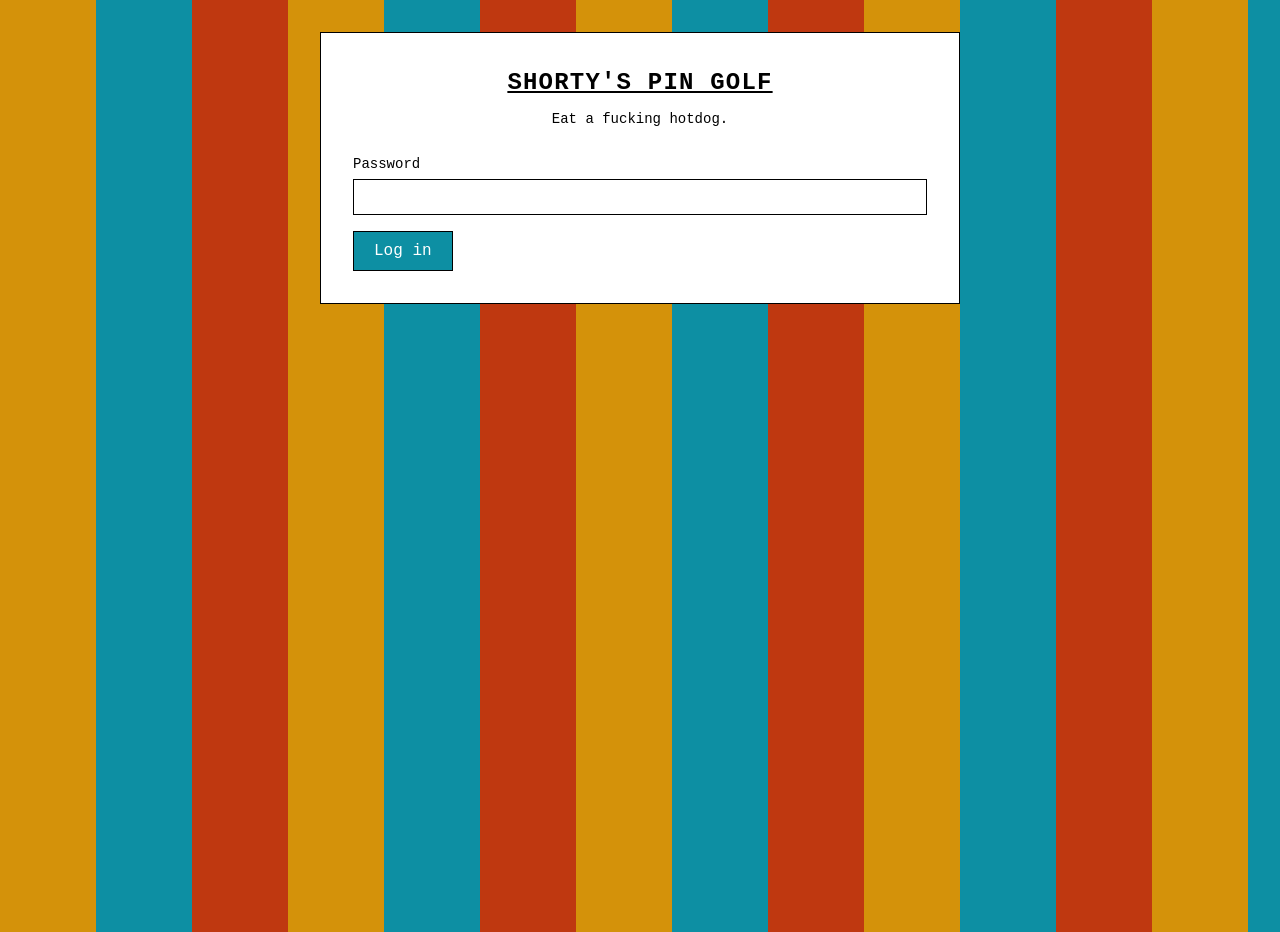
==== admin.html @ e863a9ce "admin" ====
<!DOCTYPE html>
<html lang="en">
<head>
  <meta charset="UTF-8">
  <meta name="viewport" content="width=device-width, initial-scale=1">
  <title>Admin — Shorty's Pin Golf</title>
  <link rel="icon" href="favicon.svg" type="image/svg+xml">
  <link rel="stylesheet" href="css/style.css">
</head>
<body>
  <main class="container">
    <div id="site-header"></div>

    <div id="login-panel">
      <form id="admin-login" class="admin-login">
        <div class="form-row">
          <label for="admin-password">Password</label>
          <input type="password" id="admin-password" name="password" maxlength="64" autocomplete="current-password" required>
        </div>
        <div class="form-actions">
          <button type="submit" class="primary">Log in</button>
        </div>
      </form>
      <div id="login-message" class="message" hidden></div>
    </div>

    <div id="admin-panel" hidden>
      <div class="admin-toolbar">
        <button type="button" id="admin-logout" class="button">Log out</button>
      </div>
      <div id="admin-leaderboard"></div>
      <div id="admin-message" class="message" hidden></div>
      <div class="admin-footer">
        <button type="button" id="admin-clear-scores" class="button-danger admin-clear-btn">Clear all scores</button>
      </div>
    </div>
  </main>

  <script src="js/header.js"></script>
  <script src="js/holes.js"></script>
  <script src="js/app.js"></script>
  <script src="js/admin.js"></script>
  <script>
    renderSiteHeader();
    initAdminPage();
  </script>
</body>
</html>
---- css/style.css ----
:root {
  --stripe-width: 6em;
  --tone-gold: #d4920a;
  --tone-teal: #0d8fa3;
  --tone-rust: #bf3810;
  --header-bg: #555;
  --border: 1px solid #000;
  --font: 'Courier New', Courier, monospace;
}

*,
*::before,
*::after {
  box-sizing: border-box;
}

body {
  margin: 0;
  min-height: 100vh;
  font-family: var(--font);
  font-size: 16px;
  line-height: 1.5;
  color: #000;
  background: repeating-linear-gradient(
    90deg,
    var(--tone-gold) 0,
    var(--tone-gold) var(--stripe-width),
    var(--tone-teal) var(--stripe-width),
    var(--tone-teal) calc(var(--stripe-width) * 2),
    var(--tone-rust) calc(var(--stripe-width) * 2),
    var(--tone-rust) calc(var(--stripe-width) * 3)
  );
}

.container {
  max-width: 640px;
  margin: 2rem auto;
  padding: 1.5rem;
  background: #fff;
  border: var(--border);
}

#site-header {
  margin-bottom: 1.5rem;
  text-align: center;
}

.site-title-link {
  color: #000;
  text-decoration: underline;
}

.site-title-link:visited,
.site-title-link:hover,
.site-title-link:active {
  color: #000;
}

.home-play-wrap {
  margin: 2rem 0;
  text-align: center;
}

.home-actions {
  margin-top: 1.5rem;
  text-align: center;
}

.button-play {
  display: inline-block;
  padding: 1rem 3rem;
  font-size: 1.5rem;
  font-weight: bold;
  background: var(--tone-teal);
  color: #fff;
  border: var(--border);
  text-decoration: none;
}

.button-play:active {
  opacity: 0.85;
}

h1 {
  margin: 0 0 0.5rem;
  font-size: 1.5rem;
  text-align: center;
  letter-spacing: 0.05em;
}

.subtitle {
  margin: 0 0 1.5rem;
  text-align: center;
  font-size: 0.875rem;
}

.scoring-help {
  margin: 0 0 1.5rem;
  padding: 0.75rem;
  border: var(--border);
  font-size: 0.875rem;
}

nav {
  margin-bottom: 1.5rem;
  text-align: center;
}

nav a {
  color: #000;
}

table {
  width: 100%;
  border-collapse: collapse;
  font-size: 0.8125rem;
}

th,
td {
  border: var(--border);
  padding: 0.5rem 0.375rem;
  vertical-align: middle;
}

th {
  background: var(--header-bg);
  color: #fff;
  font-weight: bold;
  text-align: left;
}

.hole-num {
  width: 2.5rem;
  text-align: center;
}

.hole-name {
  word-break: break-word;
}

.par-cell {
  white-space: nowrap;
}

.par-target {
  display: block;
}

.par-balls {
  display: block;
  color: #555;
}

.score-cell-wrap {
  display: flex;
  align-items: center;
  justify-content: center;
  gap: 0.25rem;
  min-width: 5.5rem;
}

.score-btn {
  width: 2rem;
  height: 2.25rem;
  padding: 0;
  font-family: var(--font);
  font-size: 1.125rem;
  line-height: 1;
  border: var(--border);
  background: #fff;
  cursor: pointer;
  flex-shrink: 0;
  touch-action: manipulation;
}

.score-btn:active {
  background: #eee;
}

.score-display {
  width: 2.25rem;
  height: 2.25rem;
  display: flex;
  align-items: center;
  justify-content: center;
  border: var(--border);
  background: #fff;
  font-family: var(--font);
  font-size: 1rem;
  cursor: pointer;
  touch-action: manipulation;
  user-select: none;
}

.score-display:active {
  background: #eee;
}

.score-display.empty {
  color: #aaa;
}

tfoot td {
  font-weight: bold;
}

tfoot .total-label {
  background: var(--header-bg);
  color: #fff;
  text-align: center;
}

tfoot #player-total {
  text-align: center;
}

.form-row {
  margin-top: 1.5rem;
}

.form-row label {
  display: block;
  margin-bottom: 0.25rem;
  font-size: 0.875rem;
}

.form-row input[type='text'],
.form-row input[type='password'] {
  width: 100%;
  padding: 0.5rem;
  font-family: var(--font);
  font-size: 1rem;
  border: var(--border);
}

.form-row small {
  display: block;
  margin-top: 0.25rem;
  font-size: 0.75rem;
  color: #555;
}

.form-actions {
  margin-top: 1rem;
  display: flex;
  gap: 0.75rem;
  flex-wrap: wrap;
}

button.primary,
a.button {
  padding: 0.625rem 1.25rem;
  font-family: var(--font);
  font-size: 1rem;
  border: var(--border);
  background: #fff;
  cursor: pointer;
  text-decoration: none;
  color: #000;
  display: inline-block;
  touch-action: manipulation;
}

button.primary {
  background: var(--tone-teal);
  color: #fff;
}

a.button-play {
  background: var(--tone-teal);
  color: #fff;
}

a.button-gold {
  background: var(--tone-gold);
  color: #fff;
  font-weight: bold;
  text-transform: uppercase;
}

button.primary:active,
a.button:active {
  opacity: 0.85;
}

.message {
  margin-top: 1rem;
  padding: 0.75rem;
  border: var(--border);
  font-size: 0.875rem;
}

.message.error {
  background: #fff0f0;
}

.message.success {
  background: #f0fff0;
}

.message-link {
  color: #0066cc;
  font-weight: bold;
}

.message-link:hover,
.message-link:visited {
  color: #0066cc;
}

.leaderboard-table {
  width: 100%;
}

.leaderboard-table th {
  font-weight: normal;
  text-transform: none;
}

.leaderboard-table th:nth-child(2),
.leaderboard-table th:nth-child(3),
.leaderboard-table td.leaderboard-balls,
.leaderboard-table td.leaderboard-delta {
  text-align: center;
  width: 4.5rem;
}

.leaderboard-table a {
  color: #000;
  font-weight: bold;
}

.leaderboard-highlight {
  background: var(--tone-teal);
  color: #fff;
}

.leaderboard-highlight a {
  color: #fff;
}

.leaderboard-empty {
  text-align: center;
  padding: 1.5rem;
  color: #555;
}

.entry-meta {
  margin-bottom: 1rem;
  font-size: 0.875rem;
  color: #555;
}

.empty-state {
  text-align: center;
  padding: 2rem 1rem;
  color: #555;
}

.admin-toolbar {
  margin-bottom: 1rem;
  text-align: right;
}

.admin-leaderboard-table th:last-child,
.admin-delete-cell {
  text-align: right;
  width: 5rem;
}

button.button-danger {
  padding: 0.375rem 0.625rem;
  font-family: var(--font);
  font-size: 0.75rem;
  border: var(--border);
  background: var(--tone-rust);
  color: #fff;
  cursor: pointer;
  touch-action: manipulation;
}

button.button-danger:active {
  opacity: 0.85;
}

.admin-footer {
  margin-top: 2rem;
  padding-top: 1rem;
  border-top: var(--border);
  text-align: center;
}

.admin-clear-btn {
  font-size: 0.875rem;
  padding: 0.625rem 1.25rem;
}

@media (min-width: 480px) {
  .container {
    padding: 2rem;
  }

  table {
    font-size: 0.875rem;
  }
}
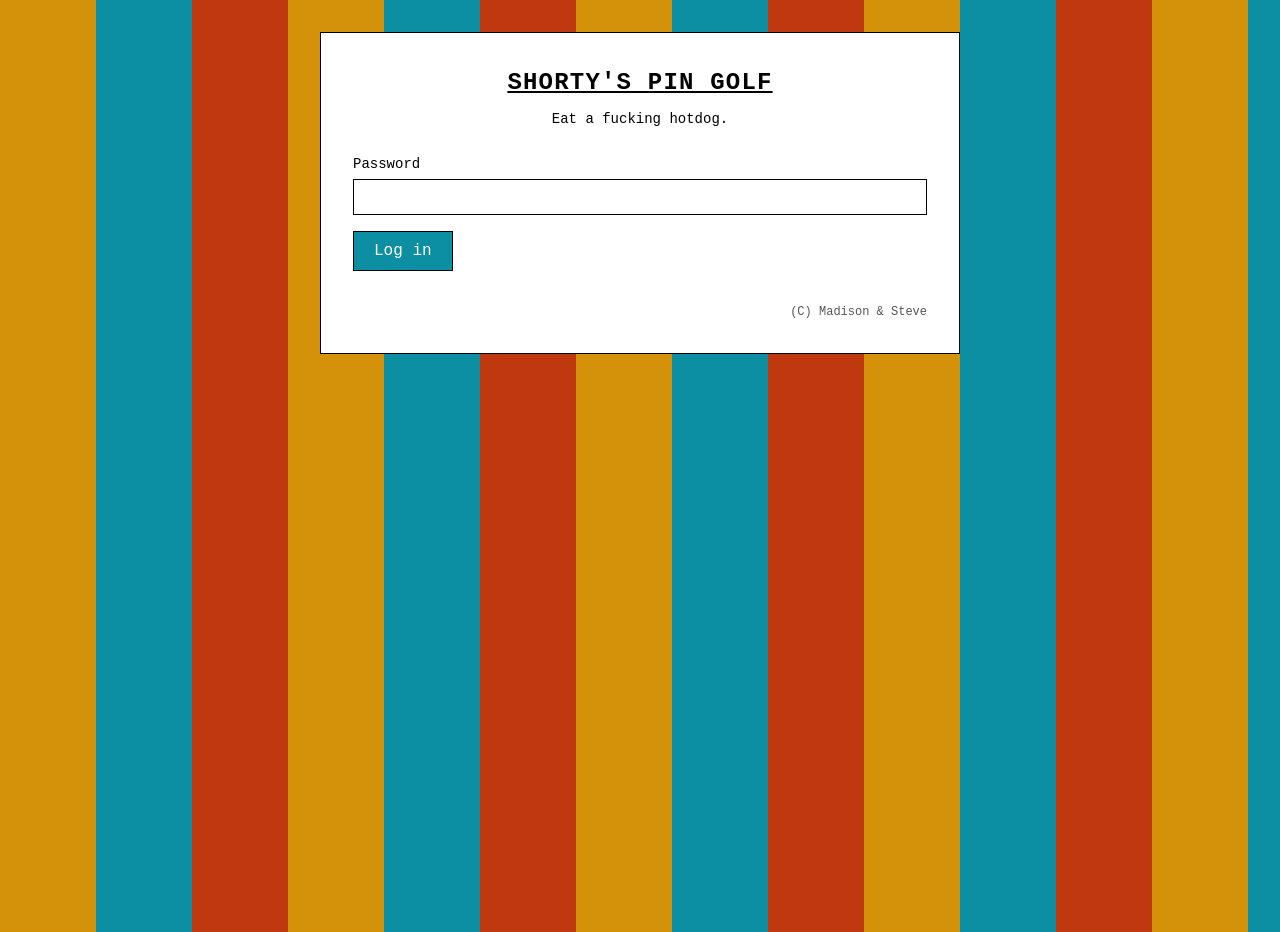
==== commit c85a489f: "add (c) footer" ====
--- a/admin.html
+++ b/admin.html
@@ -34,12 +34,13 @@
         <button type="button" id="admin-clear-scores" class="button-danger admin-clear-btn">Clear all scores</button>
       </div>
     </div>
+    <div id="site-footer" class="site-footer"></div>
   </main>
 
   <script src="js/header.js"></script>
   <script src="js/holes.js"></script>
-  <script src="js/app.js"></script>
-  <script src="js/admin.js"></script>
+  <script src="js/app.js?v=5"></script>
+  <script src="js/admin.js?v=2"></script>
   <script>
     renderSiteHeader();
     initAdminPage();
--- a/css/style.css
+++ b/css/style.css
@@ -94,6 +94,13 @@
   font-size: 0.875rem;
 }
 
+.site-footer {
+  margin-top: 2rem;
+  text-align: right;
+  font-size: 0.75rem;
+  color: #555;
+}
+
 .scoring-help {
   margin: 0 0 1.5rem;
   padding: 0.75rem;
